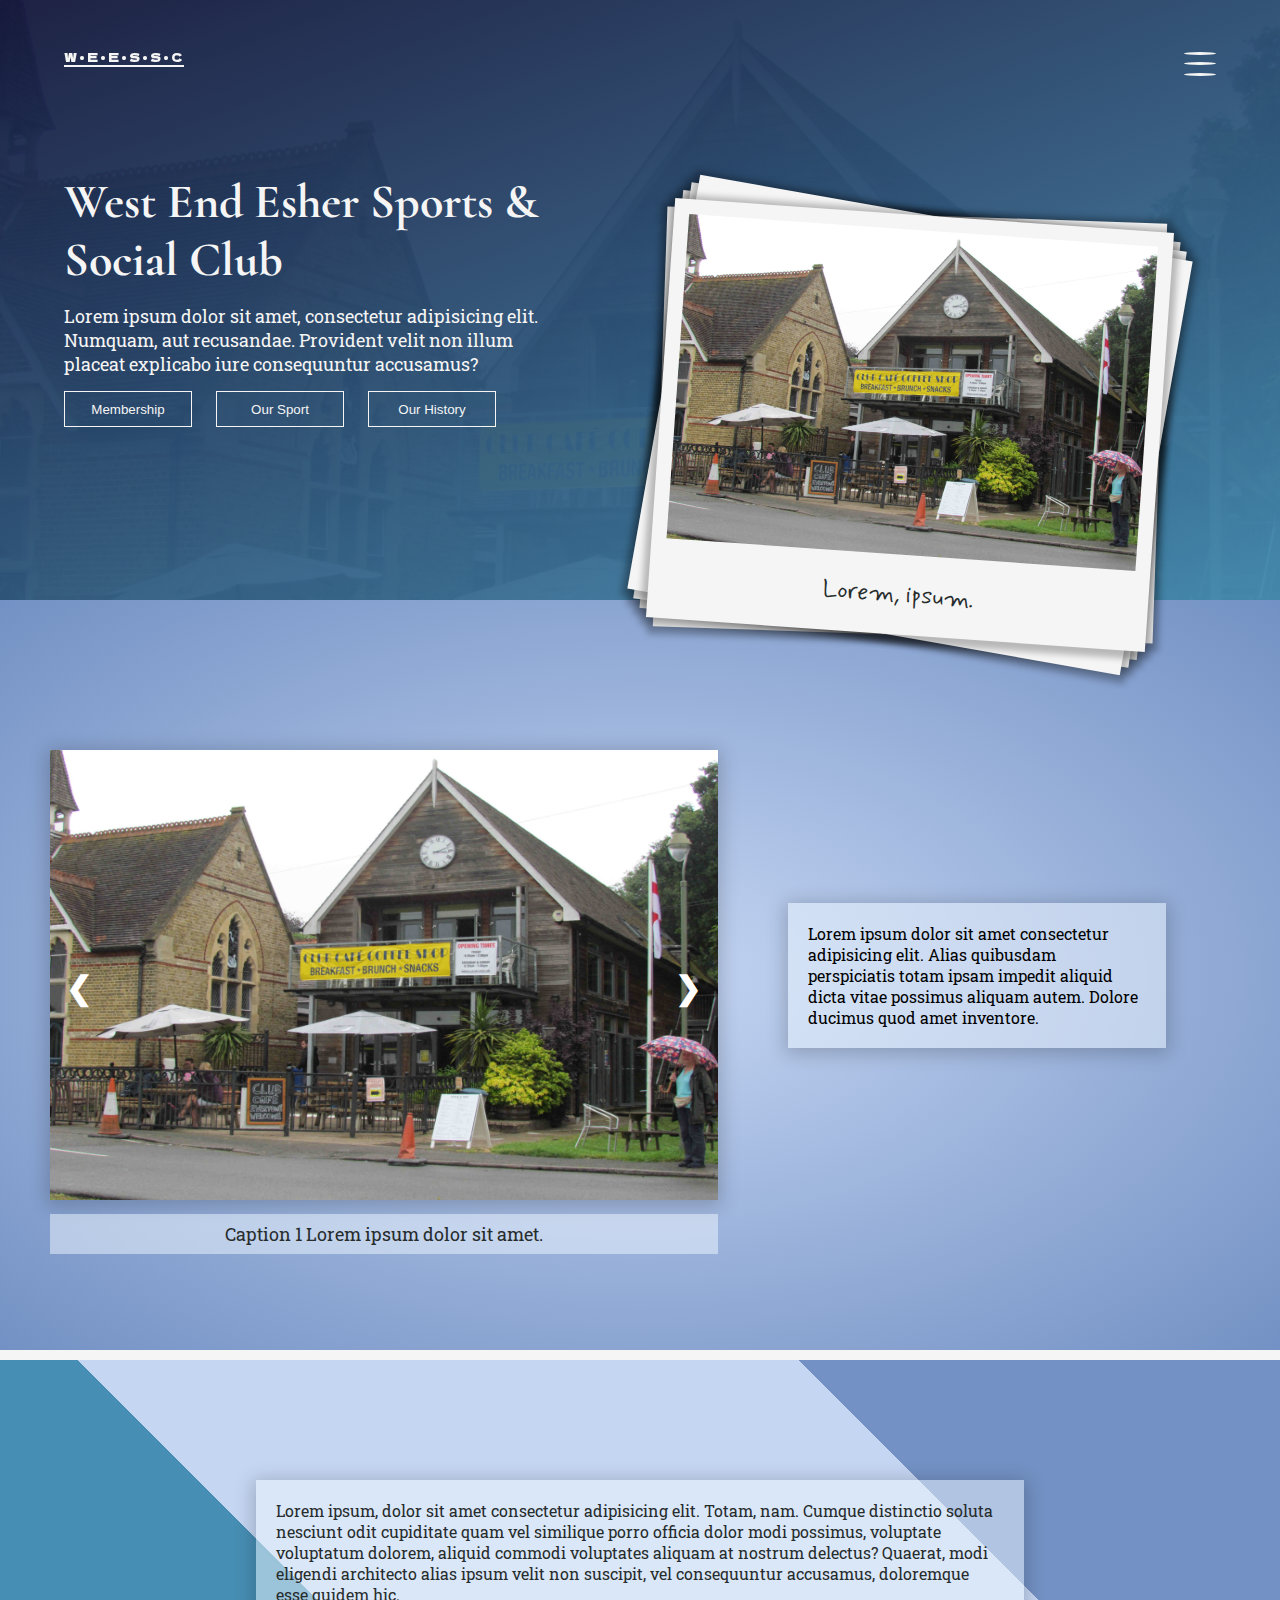
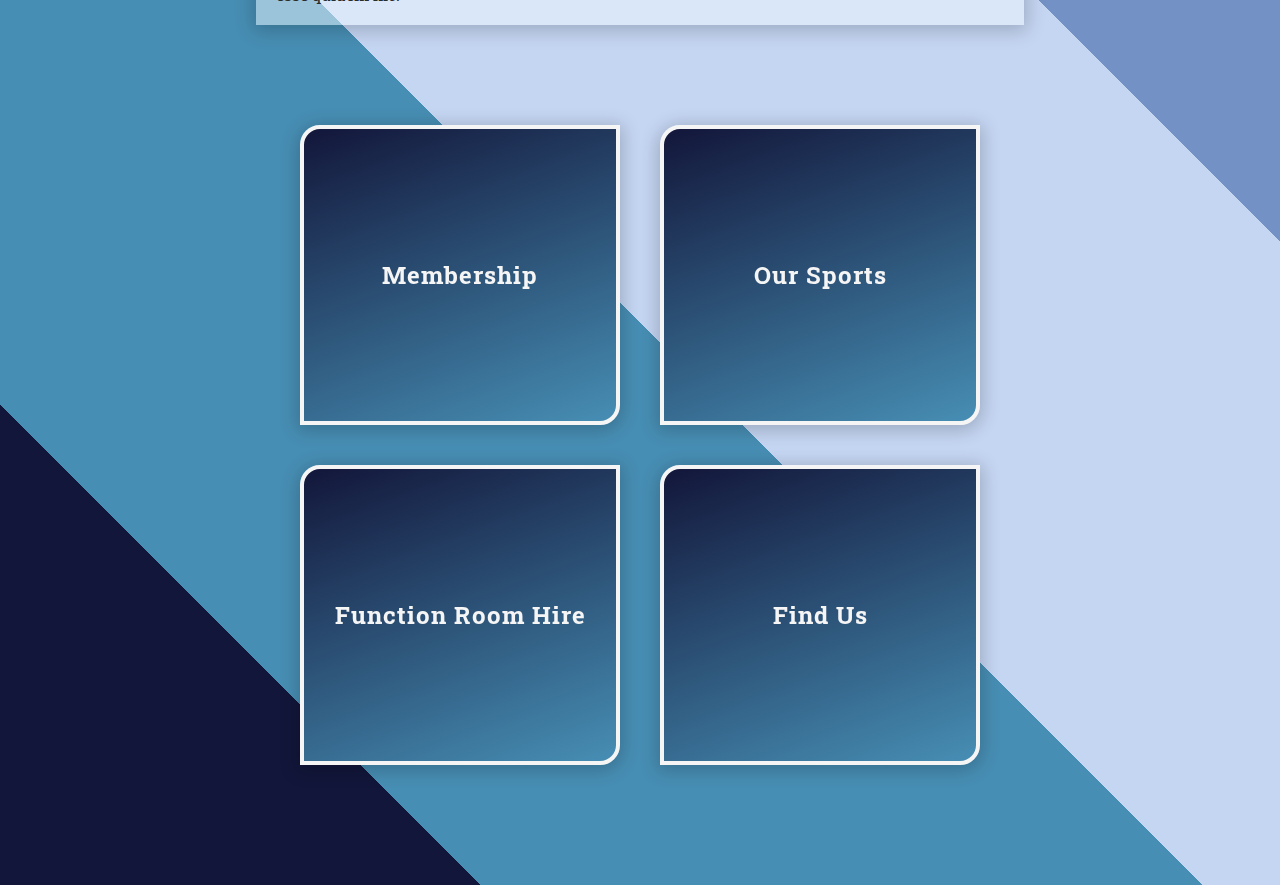
==== index.html @ aeb1529d "Add files via upload" ====
<!DOCTYPE html>
<html lang="en">
<head>
    <meta charset="UTF-8">
    <meta http-equiv="X-UA-Compatible" content="IE=edge">
    <meta name="viewport" content="width=device-width, initial-scale=1.0">
    <link rel="stylesheet" href="main.css">

    <link href="https://fonts.googleapis.com/css2?family=Cormorant:wght@700&display=swap" rel="stylesheet">
    <link href="https://fonts.googleapis.com/css2?family=Roboto+Slab:wght@300&display=swap" rel="stylesheet">

    <link href="https://fonts.googleapis.com/css2?family=Mynerve&display=swap" rel="stylesheet">

    <link href="https://fonts.googleapis.com/css2?family=Dela+Gothic+One&display=swap" rel="stylesheet">
    <title>WEESSC</title>
</head>
<body>

    <div class="logo">W&#x2022;E&#x2022;E&#x2022;S&#x2022;S&#x2022;C</div>
    <!--  &#x2022;  -->

    <div class="menu-toggle">
        <span></span>
        <span></span>
        <span></span>
    </div>

    <nav class="nav">
        <div class="nav-left">
            <ul>
                <li class="nav-link"><a class="large" href="#">Link One</a></li>
                <li class="nav-link"><a class="large" href="#">Link Two</a></li>
                <li class="nav-link"><a class="large" href="#">Link Three</a></li>
                <li class="nav-link"><a class="small" href="#">Other Links</a></li>
                <li class="nav-link"><a class="small" href="#">Other Links</a></li>
                <li class="nav-link"><a class="small" href="#">Other Links</a></li>
            </ul>

            <div class="contact">
                <p class="large">Get in touch</p>
                <p class="small">01234 567891</p>
                <p class="small">random.email@gmail.com</p>
            </div>
        </div>
        <div class="nav-right"></div>
    </nav>  

    <section id="landing">
        <div class="landing-left landing-side">
            <div class="welcome">
                <h1 class="welcome-header">West End Esher Sports & Social Club</h1>
                <p class="welcome-text">Lorem ipsum dolor sit amet, consectetur adipisicing elit. 
                    Numquam, aut recusandae. Provident velit non illum placeat 
                    explicabo iure consequuntur accusamus?
                </p>
                <div class="landing-buttons">
                    <button id="welcome-button" class="landing-button site-button">Membership</button>
                    <button id="welcome-button" class="landing-button site-button">Our Sport</button>
                    <button id="welcome-button" class="landing-button site-button">Our History</button>
                </div>
            </div>
        </div>
        <div class="landing-right landing-side">
            <div class="landing-images">
              <!---->  <div class="img-container">
                    
                </div>
                <div class="img-container">
                    
                </div>
                <div class="img-container">
                    
                </div>
                <div class="img-container">
                    
                </div>
                <div class="img-container">
                    <img src="images/landing-image.jpeg" alt="">
                    <p>Lorem, ipsum.</p>
                </div>
            </div>
        </div>
    </section>

    <section id="slideshow">
        <div class="slideshow-container">
            <div class="slideshow-inner">
                <div class="my-slides slide-fade">
                    <img src="images/landing-image.jpeg" alt="">
                    <div class="slide-text">Caption 1 Lorem ipsum dolor sit amet.</div>
                </div>
                <div class="my-slides slide-fade">
                    <img src="images/landing-image.jpeg" alt="">
                    <div class="slide-text">Caption 2 Lorem ipsum dolor sit amet.</div>
                </div>
                <div class="my-slides slide-fade">
                    <img src="images/landing-image.jpeg" alt="">
                    <div class="slide-text">Caption 3 Lorem ipsum dolor sit amet.</div>
                </div>
    
                <a class="prev" onclick="plusSlides(-1)">❮</a>
                <a class="next" onclick="plusSlides(1)">❯</a>
            </div>
        <!--   <div class="dots">
                <span class="dot" onclick="currentSlide(1)"></span>
                <span class="dot" onclick="currentSlide(2)"></span>
                <span class="dot" onclick="currentSlide(3)"></span>
            </div>  -->
        </div>

        <div class="slideshow-text">
            <p>Lorem ipsum dolor sit amet consectetur adipisicing elit. Alias quibusdam perspiciatis 
                totam ipsam impedit aliquid dicta vitae possimus aliquam autem. Dolore ducimus 
                quod amet inventore.
            </p>
        </div>
    </section>

    <section id="cards">
        <div class="cards-container">
            <p class="cards-section-text">Lorem ipsum, dolor sit amet consectetur adipisicing elit. Totam, nam. Cumque distinctio soluta 
                nesciunt odit cupiditate quam vel similique porro officia dolor modi possimus, voluptate voluptatum 
                dolorem, aliquid commodi voluptates aliquam at nostrum delectus? Quaerat, modi eligendi architecto 
                alias ipsum velit non suscipit, vel consequuntur accusamus, doloremque esse quidem hic.
            </p>
            <div class="cards">
                <div class="card">
                    <div class="card-inner">
                        <div class="card-face card-face-front">
                            <h2>Membership</h2>
                        </div>
                        <div class="card-face card-face-back">
                            <h3>Become a member?</h3>
                            <p>Lorem, ipsum dolor sit amet consectetur adipisicing elit. 
                                Officiis, voluptate.
                            </p>
                            <button class="site-button card-button">Apply</button>
                        </div>
                    </div>
                </div>

                <div class="card">
                    <div class="card-inner">
                        <div class="card-face card-face-front">
                            <h2>Our Sports</h2>
                        </div>
                        <div class="card-face card-face-back">
                            <h3>Join a team?</h3>
                            <p>Lorem, ipsum dolor sit amet consectetur adipisicing elit. 
                                Officiis, voluptate.
                            </p>
                            <button class="site-button card-button">Join</button>
                        </div>
                    </div>
                </div>
    
                <div class="card">
                    <div class="card-inner">
                        <div class="card-face card-face-front">
                            <h2>Function Room Hire</h2>
                        </div>
                        <div class="card-face card-face-back">
                            <h3>Hire a Function Room?</h3>
                            <p>Lorem, ipsum dolor sit amet consectetur adipisicing elit. 
                                Officiis, voluptate.
                            </p>
                            <button class="site-button card-button">Hire</button>
                        </div>
                    </div>
                </div>
    
                <div class="card">
                    <div class="card-inner">
                        <div class="card-face card-face-front">
                            <h2>Find Us</h2>
                        </div>
                        <div class="card-face card-face-back card-face-map">
                            <iframe src="https://www.google.com/maps/embed?pb=!1m16!1m12!1m3!1d5932.966073763249!2d-0.3845019761741614!3d51.36138703960236!2m3!1f0!2f0!3f0!3m2!1i1024!2i768!4f13.1!2m1!1swest%20end%20esher%20cricket%20club!5e0!3m2!1sen!2suk!4v1676646229978!5m2!1sen!2suk" width="400" height="300" style="border:0;" allowfullscreen="" loading="lazy" referrerpolicy="no-referrer-when-downgrade"></iframe>
                        </div>
                    </div>
                </div>
            </div>
        

        </div>
    </section>

<script type="text/javascript" src="app.js"></script>
</body>
</html>
---- main.css ----
* {
    padding: 0;
    margin: 0;
    box-sizing: border-box;
}

:root {
    --font-family-header: 'Cormorant', serif;
    --font-family-main: 'Roboto Slab', serif;
    --font-family-tert: 'Dela Gothic One', cursive;

    --bg-color-one: rgb(18, 22, 58);
    --bg-color-two: rgb(71, 142, 180);

    --bg-color-three: rgb(197, 214, 243);
    --bg-color-four: rgb(115, 145, 196);

    --font-color-white: whitesmoke;
    --font-color-dark: #272c2c;
}

/* Menu  ****************************************************************/

a {
    text-decoration: none;
    color: var(--font-color-dark);
    

    position: relative;
    transition: .5s;
}

a:hover {
    opacity: .5;
}
/*
a::after {
    position: absolute;
    content: "";
    width: 0%;
    height: 1.5px;
    background-color: var(--font-color-dark);
    left: 50%;
    bottom: -2px;
    transition: all .2s ease-in-out;
    opacity: .75;
}
a:hover::after{
    width: 100%;
    left: 0%;
}   */

.large {
    font-size: 1.2rem;
    text-transform: uppercase;
}

.small {
    font-size: .8rem;
    color: var(--font-color-dark);
}


/*  Menu Toggle  */

.menu-toggle {
    position: fixed;
    z-index: 9999;
    right: 5%;
    top: 3rem;
    width: 2rem;
    height: 2rem;
    cursor: pointer;
    display: flex;
    flex-direction: column;
    justify-content: space-around;
    transition: 0.5s;
 /*   animation: .5s ease-in top-in both;   */
}

.menu-toggle.active {
    transform: rotate(-180deg);
}

.menu-toggle span {
    background: var(--font-color-white);
    width: 100%;
    height: 3px;
    border-radius: 50%;
}

.menu-toggle.active span:nth-child(1) {
    position: absolute;
    background: var(--font-color-white);
    top: 50%;
    left: 50%;
    transform: translate(-50%, -50%) rotate(45deg);
}
.menu-toggle.active span:nth-child(2) {
    opacity: 0;
}
.menu-toggle.active span:nth-child(3) {
    position: absolute;
    background: var(--font-color-white);
    top: 50%;
    left: 50%;
    transform: translate(-50%, -50%) rotate(-45deg);
}


/*  Nav  */

nav {
    position: fixed;
    height: 100vh;
    width: 100%;
    z-index: 100;
    pointer-events: none;
    font-family: var(--font-family-main);
}
.nav.active {
    pointer-events: auto;
}

.nav-left {
    position: relative;
    z-index: 10;
    left: -50%;
    top: 0;
    width: 50%;
    height: 100vh;
    background-color: var(--font-color-white);
    transition: .8s;
}
.nav-left.active {
    left: 0;
    transition: .5s;
}

.nav-left ul {
    position: relative;
    top: 35%;
    left: 10%;
    height: 30%;
    display: flex;
    flex-direction: column;
    justify-content: space-between;
    list-style: none;
}

.nav-right {
    position: absolute;
    z-index: 9;
    left: -50%;
    top: 0;
    width: 50%;
    height: 100vh;
    background-color: var(--bg-color-one);
    transition: .8s;
}
.nav-right::before {
    content: "";
    background-image: url(images/landing-image.jpeg);
    background-size: cover;
    position: absolute;
    top: 0px;
    right: 0px;
    left: 0px;
    bottom: 0px;
    opacity: .35;
}
.nav-right.active {
    left: 50%;
    transition: .5s;
}

.nav-link {
    opacity: 0;
    position: relative;
    left: -10%;
}
.nav-link.active {
    opacity: 1;
    transition: .5s;
    left: 0;
}

.contact {
    position: absolute;
    opacity: 0;
    bottom: 10%;
    left: 0;
    pointer-events: none;
}
.contact.active {
    opacity: 1;
    left: 10%;
    transition: .5s;
}

.logo {
    position: fixed;
    top: 3rem;
    left: 5%;
    z-index: 999;
    color: var(--font-color-white);
    font-size: 12px;
    text-transform: uppercase;
    pointer-events: none;
    transition: 1s;
    font-family: var(--font-family-tert);
    letter-spacing: 2px;

    border-bottom: 2px solid var(--font-color-white);
    animation: .5s ease-in top-in both;

}
.logo.active {
    color: var(--font-color-dark);
}

@keyframes top-in {
    0% {

        transform: translateY(-100%);
        opacity: 0;
    }
    100% {
        transform: translateY(0);
        opacity: 100%;
    }
}



/*  Landing ****************************************************************/

#landing {
    background: linear-gradient(160deg, var(--bg-color-one), var(--bg-color-two));  
    display: flex;
    height: 600px;
}

#landing::before {
    content: "";
    background-image: url(images/landing-image.jpeg);
    background-size: cover;
    position: absolute;
    top: 0px;
    right: 0px;
    left: 0px;
    bottom: 0px;
    opacity: .05;

    transition: all .5s ease both;
}

.landing-side {
    width: 50%;
    position: relative;
    height: 100%;

    display: flex;
    justify-content: center;
    align-items: center;
}


.welcome {
    position: relative;
    width: 80%;
    color: var(--font-color-white);

}
.welcome-header {
    font-size: 48px;
    font-family: var(--font-family-header);
    margin-bottom: 15px;
    animation: .5s ease-in left-in both;
}
.welcome-text {
    font-size: 18px;
    font-family: var(--font-family-main);
    margin-bottom: 15px;
    animation: .5s ease-in left-in both;
    animation-delay: .4s;
}

.landing-button {
    margin-right: 20px;
    animation: .5s ease-in left-in both;
    animation-delay: .6s;
}
.landing-button:nth-child(2) {
    animation-delay: .8s;
}
.landing-button:nth-child(3) {
    animation-delay: 1s;
}

.site-button {
    color: var(--font-color-white);
    border: 1px solid var(--font-color-white);
    left: 5%;
    top: 35vh;
    width: 8rem;
    padding: .6rem;
    text-align: center;
    transition: .5s;
  /*  background-color: transparent;  
    font-family: var(--font-family-main);   */

    background: linear-gradient(to right, var(--font-color-white) 50%, transparent 50%);
    background-size: 200% 100%;
    background-position: right bottom;  

}
.site-button:hover {
    cursor: pointer;
    background-color: var(--font-color-white);
    background-position: left bottom;
    color: var(--font-color-dark);
    transition: .5s;
}



@keyframes left-in {
    0% {
        transform: rotateY(-50%);
        transform: rotateX(90deg);
        opacity: 0;
    }
    100% {
        transform: rotateX(0);
        opacity: 100%;
    }
}


.landing-right {
    display: flex;
    align-items: center;
    justify-content: center;

    animation: .6s ease-in right-in both;
    z-index: 2;
}

.landing-images {
    position: relative;
    height: 420px;
    width: 500px;
    margin-top: 250px;
    margin-right: 100px;


}
.img-container {
    position: absolute;
    height: 420px;
    width: 500px;

    box-shadow: 0 2px 6px 6px rgba(0, 0, 0, .25);
    border-radius: 0px;
    padding: 15px 15px 80px;
    background-color: var(--font-color-white);

    display: flex;
    flex-direction: column;

    transform: rotate(4deg);
 /*   border: 2px solid var(--font-color-dark); */
}
.img-container img {
    height: 100%;
    width: 100%;
 /*   border: 1px solid var(--font-color-dark); */
}
.img-container p {
    margin-top: 25px;
    text-align: center;
    font-family: 'Mynerve', cursive;
    font-size: 24px;
    color: var(--font-color-dark);
}

.img-container:nth-child(1) {
    transform: rotate(2deg);
  /*  animation: .5s ease-in right-in-two both;
    animation-delay: .2s;   */
}
.img-container:nth-child(2) {
    transform: rotate(6deg);
/*    animation: .5s ease-in right-in-three both;
    animation-delay: .1s;   */
} 
.img-container:nth-child(3) {
    transform: rotate(8deg);
}
.img-container:nth-child(4) {
    transform: rotate(10deg);
}

/*
.landing-images img {
    position: absolute;
    height: 100%;

    box-shadow: 0 2px 6px 6px rgba(0, 0, 0, .25);
    border-radius: 0px;
  /*  padding: 30px 15px;   */
  /*  padding: 15px 15px 80px;
    background-color: var(--font-color-white);
}

.landing-images img:nth-child(1) {
    transform: rotate(6deg);
    animation: .5s ease-in right-in-two both;
    animation-delay: .2s;
}
.landing-images img:nth-child(2) {
    transform: rotate(-2deg);
    animation: .5s ease-in right-in-three both;
    animation-delay: .1s;
}   */

@keyframes right-in {
    0% {
        transform: translateX(10%);
        opacity: 0;
    }
    100% {
        transform: translateX(0);

        opacity: 100%;
    }
}




/*  Slideshow ****************************************************************/

#slideshow {
    padding: 150px 0 150px;
  /*  background: var(--bg-color-three);    */
    background: radial-gradient( var(--bg-color-three), var(--bg-color-four)); 


    display: flex;
    flex-direction: row;
    justify-content: space-between;

    border-bottom: 10px solid var(--font-color-white);

    position: relative;
}




.slideshow-text {
    width: 40%;
    padding: 20px;
    margin: auto;
}
.slideshow-text p {
    width: 80%;
    padding: 20px;
    font-family: var(--font-family-main);
    background-color: rgb(240, 248, 255, .5);
  /*  border-radius: 20px;  */
    box-shadow: 0px 3px 18px 3px rgba(0, 0, 0, 0.2);

}

.slideshow-container {
    display: flex;
    align-items: center;
    width: 60%;
}


.slideshow-inner {
    width: 100%;
    height: 450px;
    position: relative;
/*    margin: auto; */
    margin: 0 50px;
    background-color: var(--font-color-white);
    border-radius: 20px 0 20px 0;
}

.my-slides img {
    width: 100%;
    height: 450px;
    box-shadow: 0px 3px 18px 3px rgba(0, 0, 0, 0.2);
  /*  padding: 16px;    
    border-radius: 20px 0 20px 0;   */

    margin-bottom: 10px;
}

.prev, .next {
    cursor: pointer;
    position: absolute;
    top: 50%;
    width: auto;
    padding: 16px;
    margin-top: -22px;
    color: white;
    font-weight: bold;
    font-size: 32px;
    transition: 0.6s ease;
    border-radius: 0 3px 3px 0;
    user-select: none;
}
.next {
    right: 0;
    border-radius: 3px 0 0 3px;
}
.prev:hover, .next:hover {
    background-color: rgba(0,0,0,0.8);
}

.slide-text {
    color: var(--font-color-dark);
    font-size: 18px;
    padding: 8px 12px;
    position: absolute;
    width: 100%;
    text-align: center;
    background-color: rgb(240, 248, 255, .5);
    font-family: var(--font-family-main);
 /*   border-radius: 4px;   */
}


.slide-fade {
    animation-name: fade;
    animation-duration: 1.5s;
}
  
@keyframes fade {
    from {opacity: .4} 
    to {opacity: 1}
}   



/*
.dot {
    cursor: pointer;
    height: 15px;
    width: 15px;
    margin: 0 2px;
    background-color: #bbb;
    border-radius: 50%;
    display: inline-block;
    transition: background-color 0.6s ease;
}

.dot:hover.active {
    background-color: #717171;
}   */



/*  Cards ****************************************************************/

#cards {
   /* height: 100vh;    */
    display: flex;
    align-items: center;
    justify-content: center;
  /*  background: rgb(197, 214, 243);   */
  /*  background: linear-gradient(160deg, var(--bg-color-two), var(--bg-color-one));    */ 
   

    background: linear-gradient(45deg, var(--bg-color-one)20%, var(--bg-color-two) 20% 50%, var(--bg-color-three) 50% 80%, var(--bg-color-four) 80%);   
}

.cards-container {
    width: 100%;
    display: flex;
    align-items: center;
    justify-content: center;
    flex-direction: column;
    margin: 100px 0;
}

.cards-section-text {
    width: 60%;
    font-family: var(--font-family-main);
    color: var(--font-color-dark);
    background-color: rgb(240, 248, 255, .5);
    padding: 20px;
 /*   border-radius: 20px;  */
    margin: 20px;
    margin-bottom: 80px;
    box-shadow: 0px 3px 18px 3px rgba(0, 0, 0, 0.2);
}

.cards {
    display: flex;
    flex-direction: row;
    justify-content: center;
    flex-wrap: wrap;
    width: 80%;
}
.card {
    width: 320px;
    height: 300px;
    margin: 20px;
}

.card-inner {
    width: 100%;
    height: 100%;
    transition: transform 1s;
    transform-style: preserve-3d;
    cursor: pointer;
    position: relative;
}


.card-inner.is-flipped {
    transform: rotateY(180deg);
}

.card-face {
    position: absolute;
    width: 100%;
    height: 100%;
    -webkit-backface-visibility: hidden;
    backface-visibility: hidden;
    overflow: hidden;
    border-radius: 20px 0 20px 0;
    box-shadow: 0px 3px 18px 3px rgba(0, 0, 0, 0.2);

    border: 4px solid whitesmoke;
}

.card-face-front {
    display: flex;
    align-items: center;
    justify-content: center;
    font-family: var(--font-family-main);
    background: linear-gradient(160deg, var(--bg-color-one), var(--bg-color-two)); 
    color: var(--font-color-white); 
    letter-spacing: 1px;
}

.card-face-back {
    transform: rotateY(180deg);

    display: flex;
    flex-direction: column;
    justify-content: space-evenly;
    padding: 16px;
    align-items: center;
    text-align: center;

    font-family: var(--font-family-main);
    background: linear-gradient(160deg, var(--bg-color-one), var(--bg-color-two));  
    color: var(--font-color-white);
}   
.card-face-back h3 {
    font-family: var(--font-family-main);
    font-size: 22px;
}
.card-face-map {
    padding: 0;
}
iframe {
    width: 100%;
    height: 100%;
}
/*
.card-button {
    color: black;
    border: 1px solid black;
}
.card-button:hover {
    background-color: #272c2c;
    color: white;
}   */
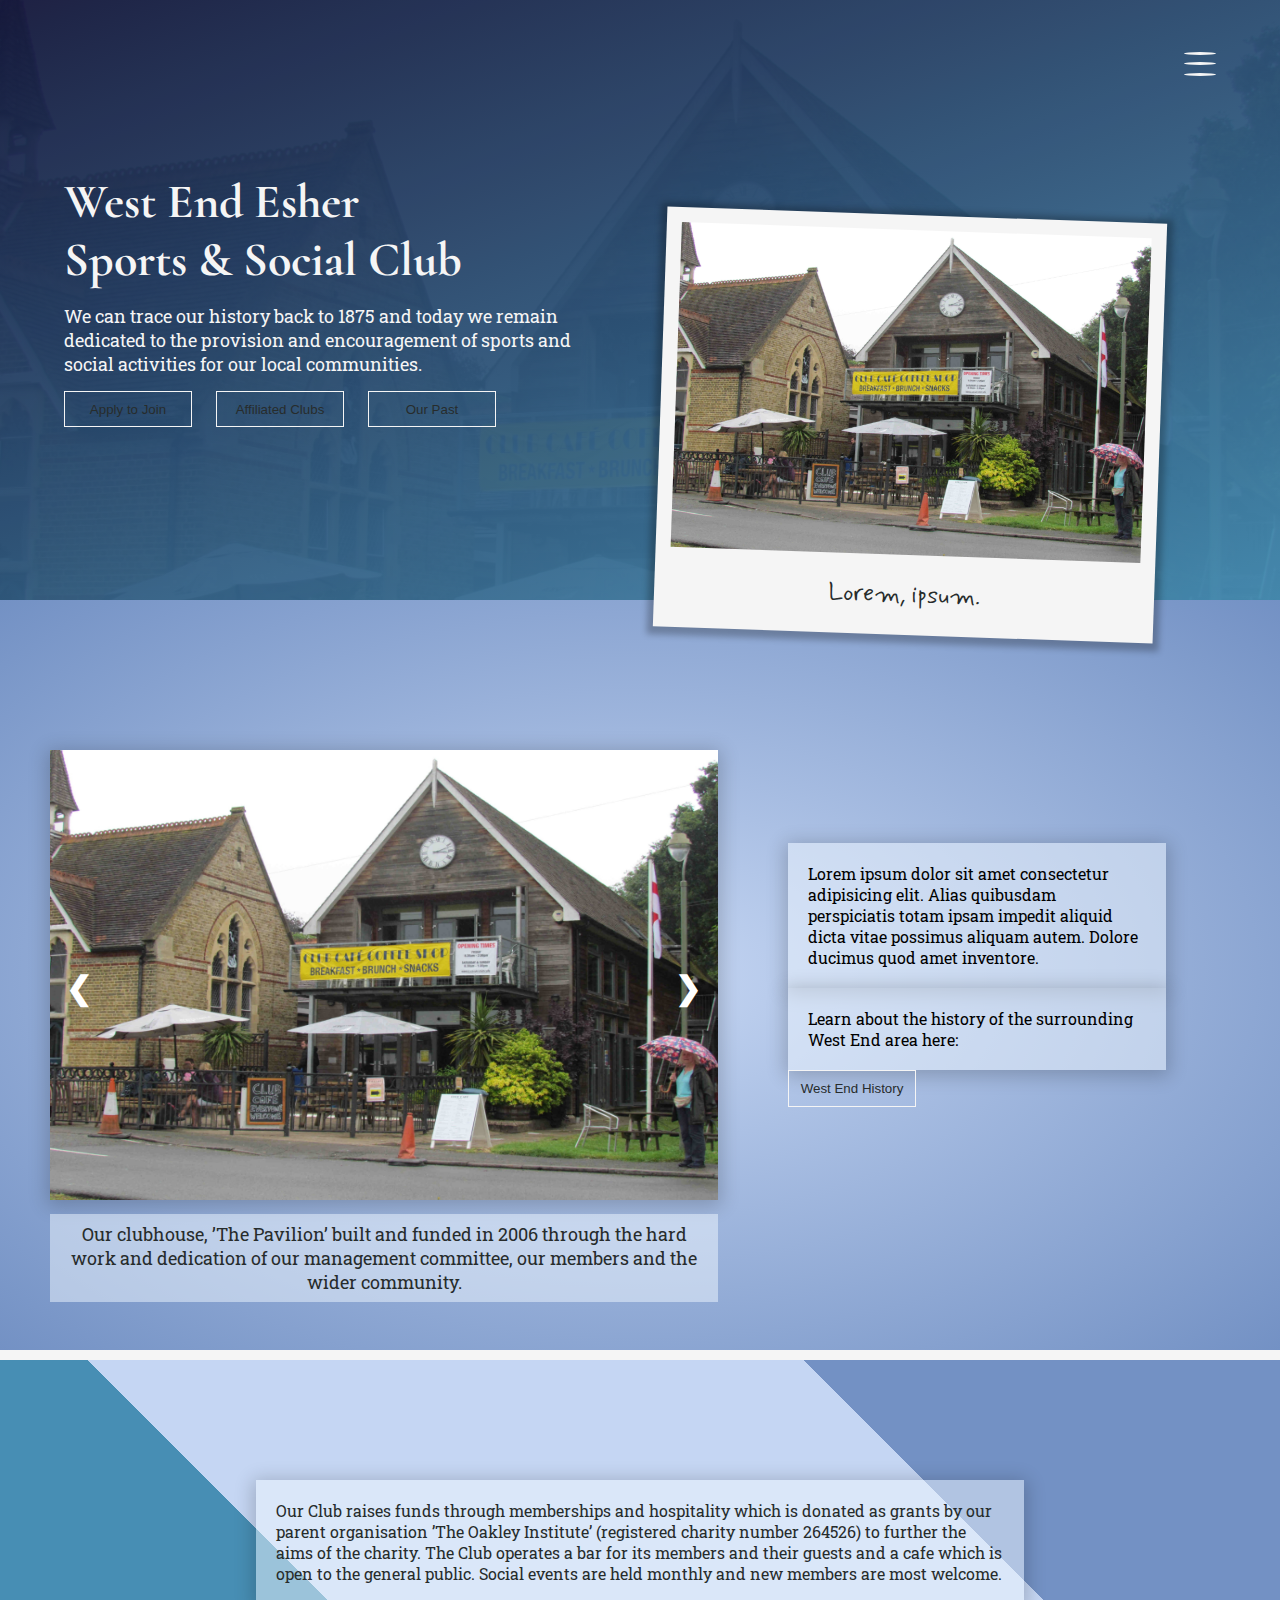
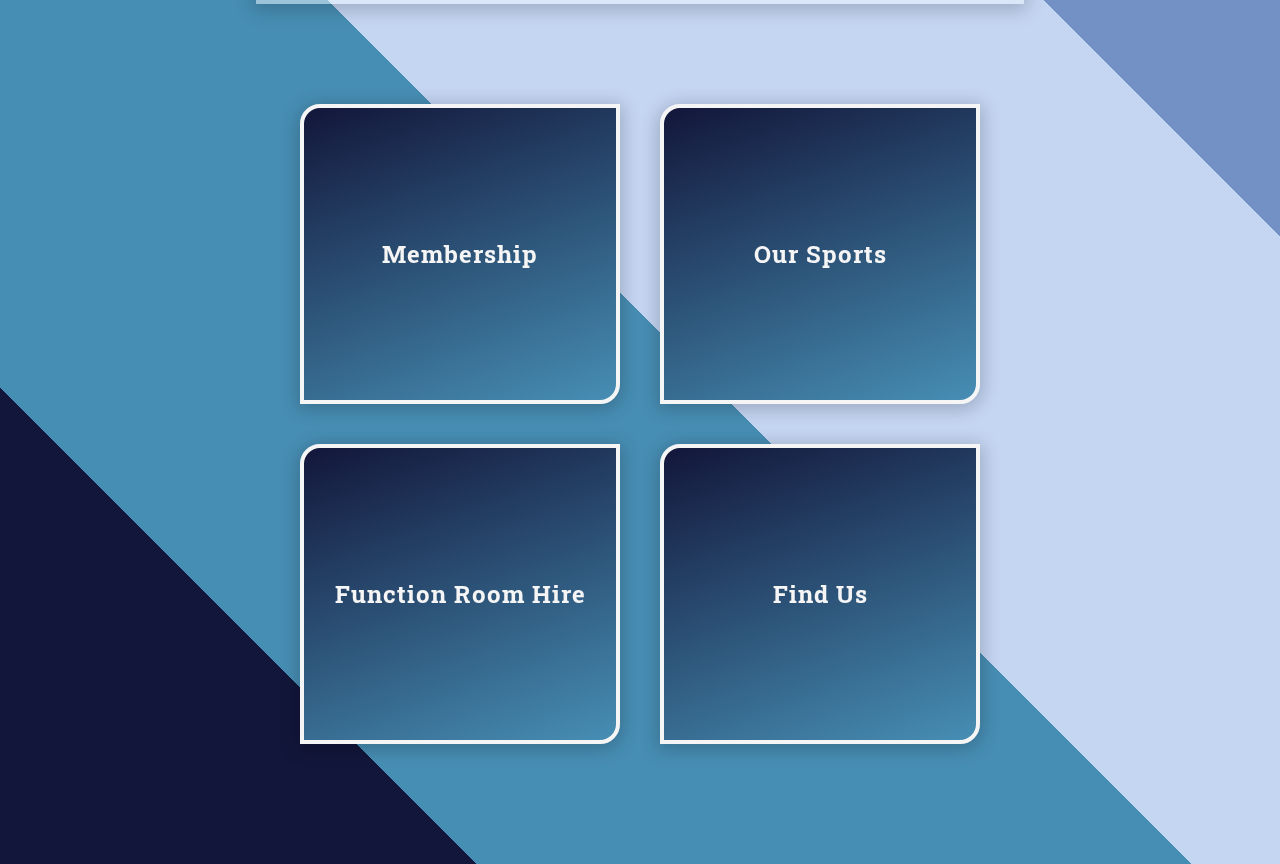
==== commit 762f467b: "All Pages Update" ====
--- a/index.html
+++ b/index.html
@@ -16,8 +16,31 @@
 </head>
 <body>
 
-    <div class="logo">W&#x2022;E&#x2022;E&#x2022;S&#x2022;S&#x2022;C</div>
+<!--   <div class="logo">W&#x2022;E&#x2022;E&#x2022;S&#x2022;S&#x2022;C</div>  -->
     <!--  &#x2022;  -->
+  <!--   <div class="logo-container">
+        <div class="logo">
+            <span>W</span>
+            <span>&#x2022;</span>
+            <span>E</span>
+            <span>&#x2022;</span>
+            <span>E</span>
+            <span> &#x2022;</span>
+            <span>S</span>
+            <span> &#x2022;</span>
+            <span>&</span>
+            <span> &#x2022;</span>
+            <span>S</span>
+            <span> &#x2022;</span>
+            <span>C</span>
+            <span> &#x2022;</span>
+        </div>
+    </div>      -->
+
+    <div class="logo">
+        <img src="images/LOGO WEESSC.png" alt="">
+    </div>
+    
 
     <div class="menu-toggle">
         <span></span>
@@ -28,18 +51,21 @@
     <nav class="nav">
         <div class="nav-left">
             <ul>
-                <li class="nav-link"><a class="large" href="#">Link One</a></li>
-                <li class="nav-link"><a class="large" href="#">Link Two</a></li>
-                <li class="nav-link"><a class="large" href="#">Link Three</a></li>
+                <li class="nav-link"><a class="large" href="index.html">Home</a></li>
+                <li class="nav-link"><a class="large" href="affiliatedClubs.html">Affiliated Clubs</a></li>
+                <li class="nav-link"><a class="large" href="aboutUs.html">About Us</a></li>
+                <li class="nav-link"><a class="large" href="ourPast.html">Our Past</a></li>
+                <li class="nav-link"><a class="large" href="contact.html">Contact Us</a></li>
+            <!--    <li class="nav-link"><a class="small" href="#">Other Links</a></li>
                 <li class="nav-link"><a class="small" href="#">Other Links</a></li>
-                <li class="nav-link"><a class="small" href="#">Other Links</a></li>
-                <li class="nav-link"><a class="small" href="#">Other Links</a></li>
+                <li class="nav-link"><a class="small" href="#">Other Links</a></li> -->
             </ul>
 
-            <div class="contact">
-                <p class="large">Get in touch</p>
+            <div class="contact">   
+                <button class="visit-us-button"><a>Apply to Join</a></button>
+            <!--    <p class="large">Get in touch</p>
                 <p class="small">01234 567891</p>
-                <p class="small">random.email@gmail.com</p>
+                <p class="small">random.email@gmail.com</p> -->
             </div>
         </div>
         <div class="nav-right"></div>
@@ -48,37 +74,36 @@
     <section id="landing">
         <div class="landing-left landing-side">
             <div class="welcome">
-                <h1 class="welcome-header">West End Esher Sports & Social Club</h1>
-                <p class="welcome-text">Lorem ipsum dolor sit amet, consectetur adipisicing elit. 
-                    Numquam, aut recusandae. Provident velit non illum placeat 
-                    explicabo iure consequuntur accusamus?
+                <h1 class="welcome-header">West End Esher <br> Sports & Social Club</h1>
+                <p class="welcome-text">We can trace our history back to 1875 and today we remain dedicated 
+                    to the provision and encouragement of sports and social activities for our local communities.
                 </p>
                 <div class="landing-buttons">
-                    <button id="welcome-button" class="landing-button site-button">Membership</button>
-                    <button id="welcome-button" class="landing-button site-button">Our Sport</button>
-                    <button id="welcome-button" class="landing-button site-button">Our History</button>
+                    <button class="landing-button site-button"><a>Apply to Join</a></button>
+                    <button class="landing-button site-button"><a href="affiliatedClubs.html">Affiliated Clubs</a></button>
+                    <button class="landing-button site-button"><a href="ourPast.html">Our Past</a></button>
                 </div>
             </div>
         </div>
         <div class="landing-right landing-side">
             <div class="landing-images">
-              <!---->  <div class="img-container">
-                    
-                </div>
-                <div class="img-container">
-                    
-                </div>
-                <div class="img-container">
-                    
-                </div>
-                <div class="img-container">
-                    
-                </div>
+             <!--  <div class="img-container">
+                    
+                </div>
+                <div class="img-container">
+                    
+                </div>
+                <div class="img-container">
+                    
+                </div>  
+                <div class="img-container">
+                    
+                </div>  -->
                 <div class="img-container">
                     <img src="images/landing-image.jpeg" alt="">
                     <p>Lorem, ipsum.</p>
                 </div>
-            </div>
+            </div> 
         </div>
     </section>
 
@@ -87,7 +112,9 @@
             <div class="slideshow-inner">
                 <div class="my-slides slide-fade">
                     <img src="images/landing-image.jpeg" alt="">
-                    <div class="slide-text">Caption 1 Lorem ipsum dolor sit amet.</div>
+                    <div class="slide-text">Our clubhouse, ’The Pavilion’ built and funded in 2006 through 
+                        the hard work and dedication of our management committee, our members and the wider community.
+                    </div>
                 </div>
                 <div class="my-slides slide-fade">
                     <img src="images/landing-image.jpeg" alt="">
@@ -113,15 +140,18 @@
                 totam ipsam impedit aliquid dicta vitae possimus aliquam autem. Dolore ducimus 
                 quod amet inventore.
             </p>
+            <p>Learn about the history of the surrounding West End area here:</p>
+            <button class="landing-button site-button west-end-history-button"><a href="ourPast.html#west-end-history">West End History</a></button>
         </div>
     </section>
 
     <section id="cards">
         <div class="cards-container">
-            <p class="cards-section-text">Lorem ipsum, dolor sit amet consectetur adipisicing elit. Totam, nam. Cumque distinctio soluta 
-                nesciunt odit cupiditate quam vel similique porro officia dolor modi possimus, voluptate voluptatum 
-                dolorem, aliquid commodi voluptates aliquam at nostrum delectus? Quaerat, modi eligendi architecto 
-                alias ipsum velit non suscipit, vel consequuntur accusamus, doloremque esse quidem hic.
+            <p class="cards-section-text">Our Club raises funds through memberships and hospitality 
+                which is donated as grants by our parent organisation ’The Oakley Institute’ 
+                (registered charity number 264526) to further the aims of the charity. The Club operates a 
+                bar for its members and their guests and a cafe which is open to the general public. Social 
+                events are held monthly and new members are most welcome.
             </p>
             <div class="cards">
                 <div class="card">
@@ -134,7 +164,7 @@
                             <p>Lorem, ipsum dolor sit amet consectetur adipisicing elit. 
                                 Officiis, voluptate.
                             </p>
-                            <button class="site-button card-button">Apply</button>
+                            <button class="site-button card-button">Apply to Join</button>
                         </div>
                     </div>
                 </div>
@@ -187,4 +217,4 @@
 
 <script type="text/javascript" src="app.js"></script>
 </body>
-</html>+</html>
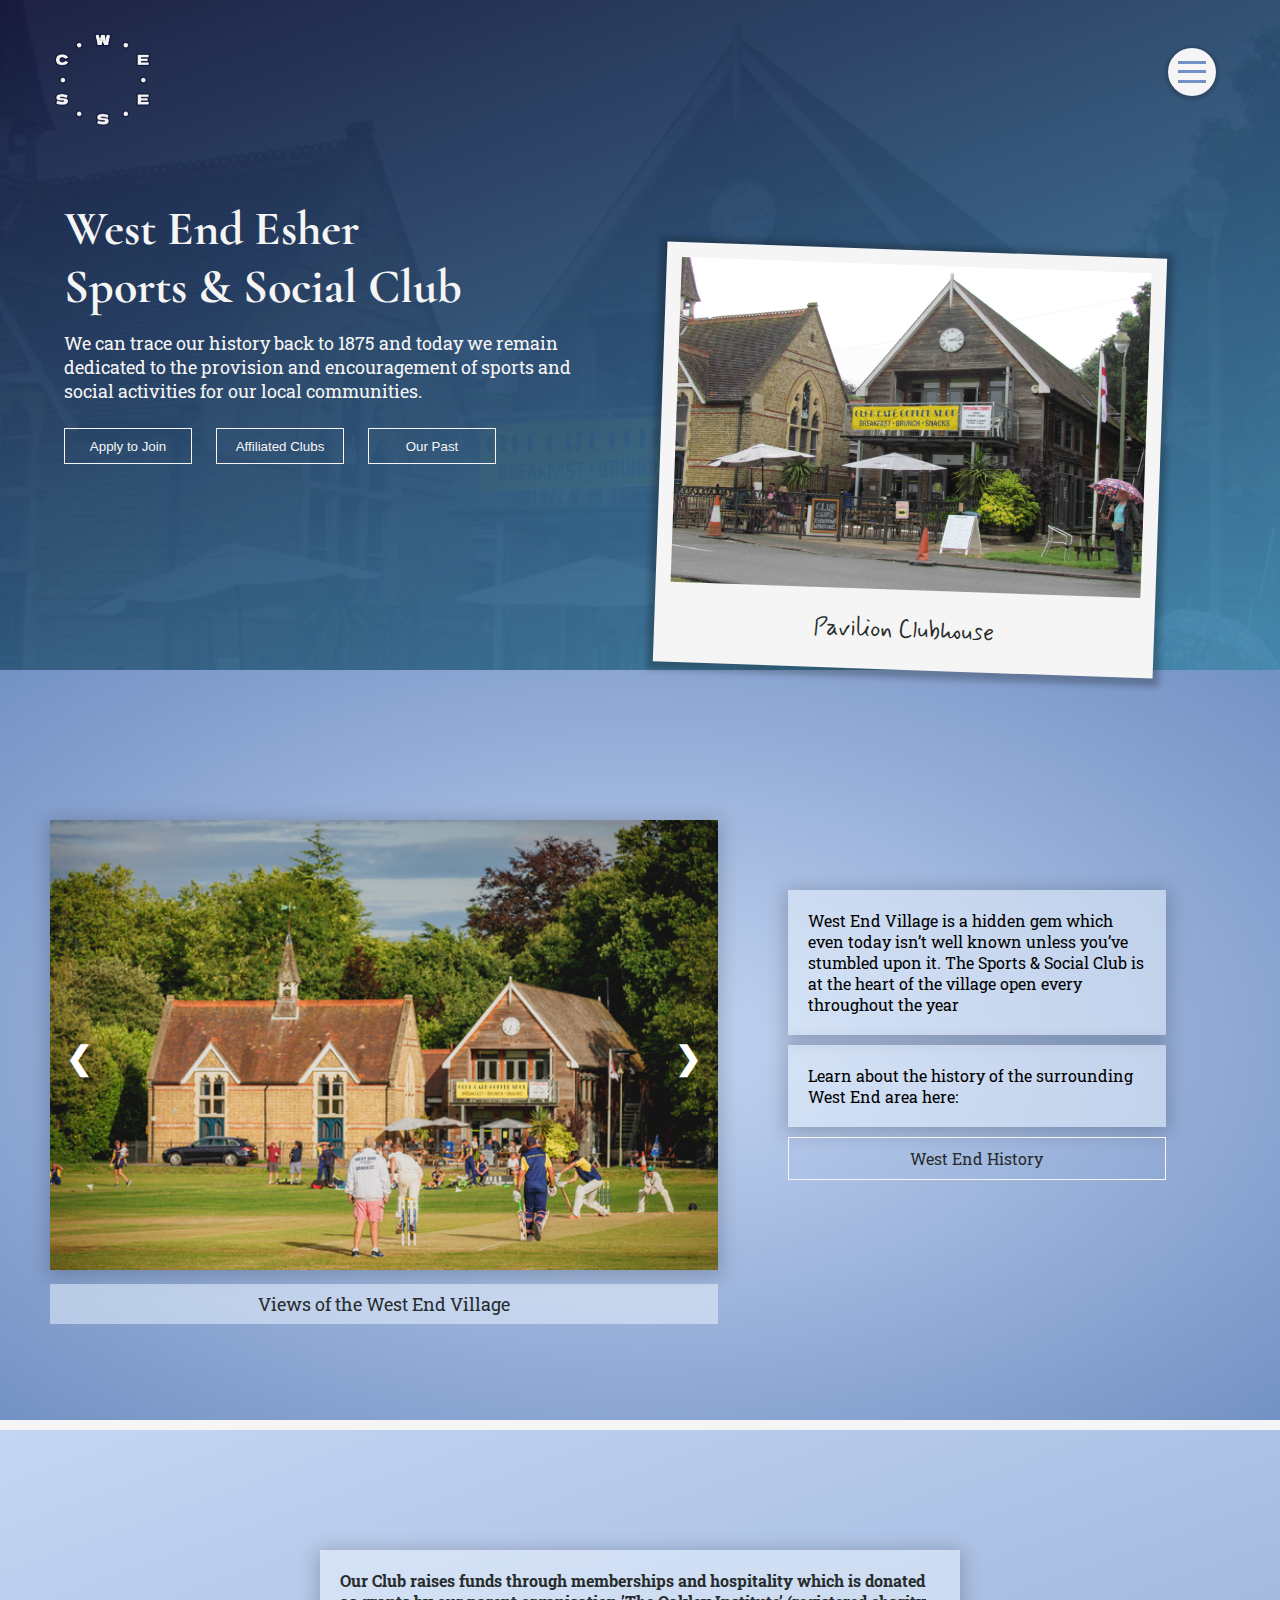
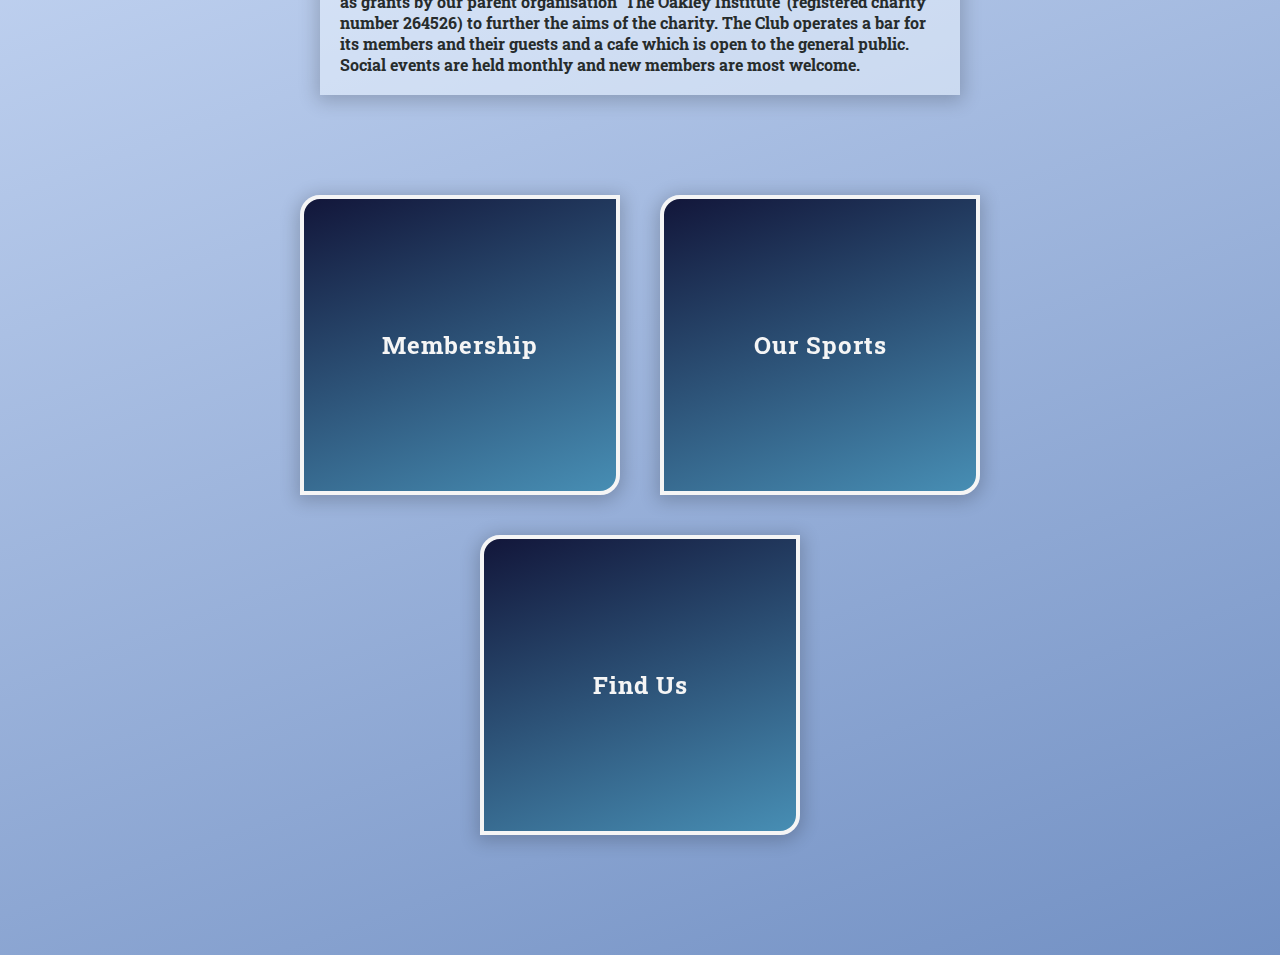
==== commit 9daab9ab: "Update index.html" ====
--- a/index.html
+++ b/index.html
@@ -62,7 +62,7 @@
             </ul>
 
             <div class="contact">   
-                <button class="visit-us-button"><a>Apply to Join</a></button>
+                <button class="visit-us-button"><a class="hyperlink" href="https://apply.cardskipper.se/9xut" target="_blank">Apply to Join</a></button>
             <!--    <p class="large">Get in touch</p>
                 <p class="small">01234 567891</p>
                 <p class="small">random.email@gmail.com</p> -->
@@ -79,7 +79,7 @@
                     to the provision and encouragement of sports and social activities for our local communities.
                 </p>
                 <div class="landing-buttons">
-                    <button class="landing-button site-button"><a>Apply to Join</a></button>
+                    <button class="landing-button site-button"><a href="https://apply.cardskipper.se/9xut" target="_blank">Apply to Join</a></button>
                     <button class="landing-button site-button"><a href="affiliatedClubs.html">Affiliated Clubs</a></button>
                     <button class="landing-button site-button"><a href="ourPast.html">Our Past</a></button>
                 </div>
@@ -101,7 +101,7 @@
                 </div>  -->
                 <div class="img-container">
                     <img src="images/landing-image.jpeg" alt="">
-                    <p>Lorem, ipsum.</p>
+                    <p>Pavilion Clubhouse</p>
                 </div>
             </div> 
         </div>
@@ -111,18 +111,16 @@
         <div class="slideshow-container">
             <div class="slideshow-inner">
                 <div class="my-slides slide-fade">
-                    <img src="images/landing-image.jpeg" alt="">
-                    <div class="slide-text">Our clubhouse, ’The Pavilion’ built and funded in 2006 through 
-                        the hard work and dedication of our management committee, our members and the wider community.
-                    </div>
+                    <img src="images/Scrolling banner 1.jpeg" alt="">
+                    <div class="slide-text">Views of the West End Village</div>
                 </div>
                 <div class="my-slides slide-fade">
-                    <img src="images/landing-image.jpeg" alt="">
-                    <div class="slide-text">Caption 2 Lorem ipsum dolor sit amet.</div>
+                    <img src="images/Scrolling banner 3.jpeg" alt="">
+                    <div class="slide-text">Views of the West End Village</div>
                 </div>
                 <div class="my-slides slide-fade">
-                    <img src="images/landing-image.jpeg" alt="">
-                    <div class="slide-text">Caption 3 Lorem ipsum dolor sit amet.</div>
+                    <img src="images/Scrolling banner 4.jpeg" alt="">
+                    <div class="slide-text">Views of the West End Village</div>
                 </div>
     
                 <a class="prev" onclick="plusSlides(-1)">❮</a>
@@ -136,10 +134,11 @@
         </div>
 
         <div class="slideshow-text">
-            <p>Lorem ipsum dolor sit amet consectetur adipisicing elit. Alias quibusdam perspiciatis 
-                totam ipsam impedit aliquid dicta vitae possimus aliquam autem. Dolore ducimus 
-                quod amet inventore.
-            </p>
+        <!--    <p>Our clubhouse, ’The Pavilion’ built and funded in 2006 through 
+                the hard work and dedication of our management committee, our members and the wider community.
+            </p>    -->
+            <p>West End Village is a hidden gem which even today isn’t well known unless you’ve stumbled upon it. 
+                The Sports & Social Club is at the heart of the village open every throughout the year</p>
             <p>Learn about the history of the surrounding West End area here:</p>
             <button class="landing-button site-button west-end-history-button"><a href="ourPast.html#west-end-history">West End History</a></button>
         </div>
@@ -164,7 +163,7 @@
                             <p>Lorem, ipsum dolor sit amet consectetur adipisicing elit. 
                                 Officiis, voluptate.
                             </p>
-                            <button class="site-button card-button">Apply to Join</button>
+                            <button class="site-button card-button"><a class="hyperlink" href="https://apply.cardskipper.se/9xut" target="_blank">Apply to Join</a></button>
                         </div>
                     </div>
                 </div>
@@ -179,12 +178,12 @@
                             <p>Lorem, ipsum dolor sit amet consectetur adipisicing elit. 
                                 Officiis, voluptate.
                             </p>
-                            <button class="site-button card-button">Join</button>
-                        </div>
-                    </div>
-                </div>
-    
-                <div class="card">
+                            <button class="site-button card-button"><a class="hyperlink" href="affiliatedClubs.html">Our Teams</a></button>
+                        </div>
+                    </div>
+                </div>
+    
+             <!--   <div class="card">
                     <div class="card-inner">
                         <div class="card-face card-face-front">
                             <h2>Function Room Hire</h2>
@@ -197,7 +196,7 @@
                             <button class="site-button card-button">Hire</button>
                         </div>
                     </div>
-                </div>
+                </div>  -->
     
                 <div class="card">
                     <div class="card-inner">
--- a/main.css
+++ b/main.css
@@ -21,34 +21,8 @@
 
 /* Menu  ****************************************************************/
 
-a {
-    text-decoration: none;
-    color: var(--font-color-dark);
-    
-
-    position: relative;
-    transition: .5s;
-}
-
-a:hover {
-    opacity: .5;
-}
-/*
-a::after {
-    position: absolute;
-    content: "";
-    width: 0%;
-    height: 1.5px;
-    background-color: var(--font-color-dark);
-    left: 50%;
-    bottom: -2px;
-    transition: all .2s ease-in-out;
-    opacity: .75;
-}
-a:hover::after{
-    width: 100%;
-    left: 0%;
-}   */
+
+
 
 .large {
     font-size: 1.2rem;
@@ -68,14 +42,22 @@
     z-index: 9999;
     right: 5%;
     top: 3rem;
-    width: 2rem;
-    height: 2rem;
+    width: 3rem;
+    height: 3rem;
     cursor: pointer;
     display: flex;
     flex-direction: column;
     justify-content: space-around;
     transition: 0.5s;
- /*   animation: .5s ease-in top-in both;   */
+
+    background-color: var(--font-color-white);
+    padding: 10px;
+    border-radius: 50%;
+    box-shadow: 0 1px 3px 3px rgba(0, 0, 0, .15);
+}
+.menu-toggle:hover {
+    box-shadow: none;
+    transition: .25s;
 }
 
 .menu-toggle.active {
@@ -83,15 +65,15 @@
 }
 
 .menu-toggle span {
-    background: var(--font-color-white);
+    background: var(--bg-color-four);
     width: 100%;
     height: 3px;
-    border-radius: 50%;
+  /*  border-radius: 50%;   */
 }
 
 .menu-toggle.active span:nth-child(1) {
     position: absolute;
-    background: var(--font-color-white);
+    width: 75%;
     top: 50%;
     left: 50%;
     transform: translate(-50%, -50%) rotate(45deg);
@@ -101,7 +83,7 @@
 }
 .menu-toggle.active span:nth-child(3) {
     position: absolute;
-    background: var(--font-color-white);
+    width: 75%;
     top: 50%;
     left: 50%;
     transform: translate(-50%, -50%) rotate(-45deg);
@@ -155,9 +137,13 @@
     top: 0;
     width: 50%;
     height: 100vh;
-    background-color: var(--bg-color-one);
+  /*  background-color: var(--bg-color-one);    */
+  background: linear-gradient(45deg, var(--bg-color-one)20%, var(--bg-color-two) 20% 50%, var(--bg-color-three) 50% 80%, var(--bg-color-four) 80%);  
     transition: .8s;
 }
+
+
+/*
 .nav-right::before {
     content: "";
     background-image: url(images/landing-image.jpeg);
@@ -168,11 +154,24 @@
     left: 0px;
     bottom: 0px;
     opacity: .35;
-}
+}   */
 .nav-right.active {
     left: 50%;
     transition: .5s;
 }
+
+@media only screen and (max-width: 599px) {
+    .nav-left {
+        left: -75%;
+    }
+    .nav-left.active {
+        width: 75%;
+    }
+    .nav-right.active {
+        width: 75%;
+    }
+}
+
 
 .nav-link {
     opacity: 0;
@@ -183,6 +182,23 @@
     opacity: 1;
     transition: .5s;
     left: 0;
+    text-decoration: none;
+    color: var(--font-color-dark);
+    
+
+    position: relative;
+    transition: .5s;
+}
+.nav-link a {
+    text-decoration: none;
+    color: var(--font-color-dark);
+    
+
+    position: relative;
+    transition: .5s;
+}
+.nav-link a:hover {
+    opacity: .5;
 }
 
 .contact {
@@ -190,7 +206,6 @@
     opacity: 0;
     bottom: 10%;
     left: 0;
-    pointer-events: none;
 }
 .contact.active {
     opacity: 1;
@@ -198,25 +213,54 @@
     transition: .5s;
 }
 
+
+.visit-us-button {
+    padding: 10px 60px;
+    border: 1px solid var(--font-color-white);
+    border-radius: 20px;
+    cursor: pointer;
+    background-color: var(--bg-color-four);
+    color: var(--font-color-white);
+    font-size: 14px;
+    letter-spacing: 1px;
+    transition: .25s;
+}
+.visit-us-button:hover {
+    background-color: var(--bg-color-two);
+    transition: .25s;
+}
+
+
+
 .logo {
-    position: fixed;
-    top: 3rem;
-    left: 5%;
+    position: absolute;
+    top: 1rem;
+    left: 3%;
     z-index: 999;
+    pointer-events: none;
+
+
     color: var(--font-color-white);
+    border-radius: 100%;
     font-size: 12px;
     text-transform: uppercase;
-    pointer-events: none;
+/*  border-bottom: 2px solid var(--font-color-white); */
+    letter-spacing: 2px;
+    font-family: var(--font-family-tert);
+    
     transition: 1s;
-    font-family: var(--font-family-tert);
-    letter-spacing: 2px;
-
-    border-bottom: 2px solid var(--font-color-white);
     animation: .5s ease-in top-in both;
-
+    width: 8rem;
 }
 .logo.active {
     color: var(--font-color-dark);
+    animation: .5s ease-in top-in both;
+}
+
+.logo img {
+    height: 100%;
+    width: 100%;
+    object-fit: contain;
 }
 
 @keyframes top-in {
@@ -238,7 +282,8 @@
 #landing {
     background: linear-gradient(160deg, var(--bg-color-one), var(--bg-color-two));  
     display: flex;
-    height: 600px;
+    flex-direction: row;
+    height: auto;
 }
 
 #landing::before {
@@ -266,11 +311,12 @@
 }
 
 
+
 .welcome {
     position: relative;
     width: 80%;
     color: var(--font-color-white);
-
+    margin-top: 200px;
 }
 .welcome-header {
     font-size: 48px;
@@ -281,21 +327,27 @@
 .welcome-text {
     font-size: 18px;
     font-family: var(--font-family-main);
-    margin-bottom: 15px;
+    margin-bottom: 25px;
     animation: .5s ease-in left-in both;
     animation-delay: .4s;
 }
 
 .landing-button {
     margin-right: 20px;
+    margin-bottom: 20px;
     animation: .5s ease-in left-in both;
     animation-delay: .6s;
+    
 }
 .landing-button:nth-child(2) {
     animation-delay: .8s;
 }
 .landing-button:nth-child(3) {
     animation-delay: 1s;
+}
+.landing-button a {
+    color: var(--font-color-white);
+    text-decoration: none;
 }
 
 .site-button {
@@ -322,6 +374,11 @@
     color: var(--font-color-dark);
     transition: .5s;
 }
+.site-button:hover a {
+    color: var(--font-color-dark);
+    z-index: 10;
+}
+
 
 
 
@@ -353,13 +410,11 @@
     width: 500px;
     margin-top: 250px;
     margin-right: 100px;
-
-
 }
 .img-container {
     position: absolute;
-    height: 420px;
-    width: 500px;
+    height: 100%;
+    width: 100%;
 
     box-shadow: 0 2px 6px 6px rgba(0, 0, 0, .25);
     border-radius: 0px;
@@ -387,13 +442,9 @@
 
 .img-container:nth-child(1) {
     transform: rotate(2deg);
-  /*  animation: .5s ease-in right-in-two both;
-    animation-delay: .2s;   */
 }
 .img-container:nth-child(2) {
     transform: rotate(6deg);
-/*    animation: .5s ease-in right-in-three both;
-    animation-delay: .1s;   */
 } 
 .img-container:nth-child(3) {
     transform: rotate(8deg);
@@ -437,27 +488,54 @@
     }
 }
 
-
+@media only screen and (max-width: 1099px) {
+    .landing-images {
+        height: 300px;
+        width: 360px;
+    }
+}
+@media only screen and (max-width: 899px) {
+    #landing {
+        flex-direction: column;
+        align-items: center;
+    }
+    .landing-side {
+        width: 100%;
+        justify-content: center;
+    }
+    .landing-buttons {
+        display: flex;
+        flex-direction: row;
+        flex-wrap: wrap;
+    }
+
+    .landing-images {
+        margin-top: 100px;
+        margin-right: 0;
+        height: 300px;
+        width: 300px;
+    }
+    .img-container {
+        padding: 8px 8px 20px;
+    }
+    .img-container p {
+        font-size: 20px;
+    }
+
+}
 
 
 /*  Slideshow ****************************************************************/
 
 #slideshow {
     padding: 150px 0 150px;
-  /*  background: var(--bg-color-three);    */
     background: radial-gradient( var(--bg-color-three), var(--bg-color-four)); 
-
-
     display: flex;
     flex-direction: row;
     justify-content: space-between;
-
     border-bottom: 10px solid var(--font-color-white);
-
-    position: relative;
-}
-
-
+    position: relative;
+}
 
 
 .slideshow-text {
@@ -472,7 +550,18 @@
     background-color: rgb(240, 248, 255, .5);
   /*  border-radius: 20px;  */
     box-shadow: 0px 3px 18px 3px rgba(0, 0, 0, 0.2);
-
+    margin-bottom: 10px;
+}
+
+.west-end-history-button {
+    color: var(--font-color-dark);
+    border: 1px solid var(--font-color-white);
+    width: 80%;
+    font-family: var(--font-family-main);
+    font-size: 16px;
+}
+.west-end-history-button a {
+    color: var(--font-color-dark);
 }
 
 .slideshow-container {
@@ -547,8 +636,6 @@
     to {opacity: 1}
 }   
 
-
-
 /*
 .dot {
     cursor: pointer;
@@ -565,6 +652,52 @@
     background-color: #717171;
 }   */
 
+@media only screen and (max-width: 899px) {
+    #slideshow {
+        flex-direction: column;
+        align-items: center;
+    }
+    .slideshow-container {
+        width: 90%;
+    }
+    .slideshow-inner {
+        margin: 0 50px;
+        height: 300px;
+    }
+    .my-slides img {
+        height: 300px;
+    }
+
+    .slideshow-text {
+        width: 100%;
+        margin-top: 150px;
+        display: flex;
+        flex-direction: column;
+        align-items: center;
+
+    }
+    .west-end-history-button {
+        margin-right: 0;
+    }
+}
+
+@media only screen and (max-width: 599px) {
+    .slideshow-container {
+        width: 100%;
+    }
+    .slideshow-inner {
+        margin: 0 25px;
+        height: 300px;
+    }
+    .my-slides img {
+        height: 300px;
+    }
+} 
+@media only screen and (max-width: 459px) {
+    .slideshow-text{
+        margin-top: 200px;
+    }
+}
 
 
 /*  Cards ****************************************************************/
@@ -575,10 +708,11 @@
     align-items: center;
     justify-content: center;
   /*  background: rgb(197, 214, 243);   */
-  /*  background: linear-gradient(160deg, var(--bg-color-two), var(--bg-color-one));    */ 
+  /*  background: linear-gradient(160deg, var(--bg-color-two), var(--bg-color-one));    */
+  background: linear-gradient(160deg, var(--bg-color-three), var(--bg-color-four));
    
 
-    background: linear-gradient(45deg, var(--bg-color-one)20%, var(--bg-color-two) 20% 50%, var(--bg-color-three) 50% 80%, var(--bg-color-four) 80%);   
+ /*   background: linear-gradient(45deg, var(--bg-color-one)20%, var(--bg-color-two) 20% 50%, var(--bg-color-three) 50% 80%, var(--bg-color-four) 80%);     */
 }
 
 .cards-container {
@@ -591,7 +725,7 @@
 }
 
 .cards-section-text {
-    width: 60%;
+    width: 50%;
     font-family: var(--font-family-main);
     color: var(--font-color-dark);
     background-color: rgb(240, 248, 255, .5);
@@ -600,6 +734,7 @@
     margin: 20px;
     margin-bottom: 80px;
     box-shadow: 0px 3px 18px 3px rgba(0, 0, 0, 0.2);
+    font-weight: bolder;
 }
 
 .cards {
@@ -686,3 +821,10 @@
     background-color: #272c2c;
     color: white;
 }   */
+
+
+@media only screen and (max-width: 899px) {
+    .cards-section-text {
+        width: 80%;
+    }
+}
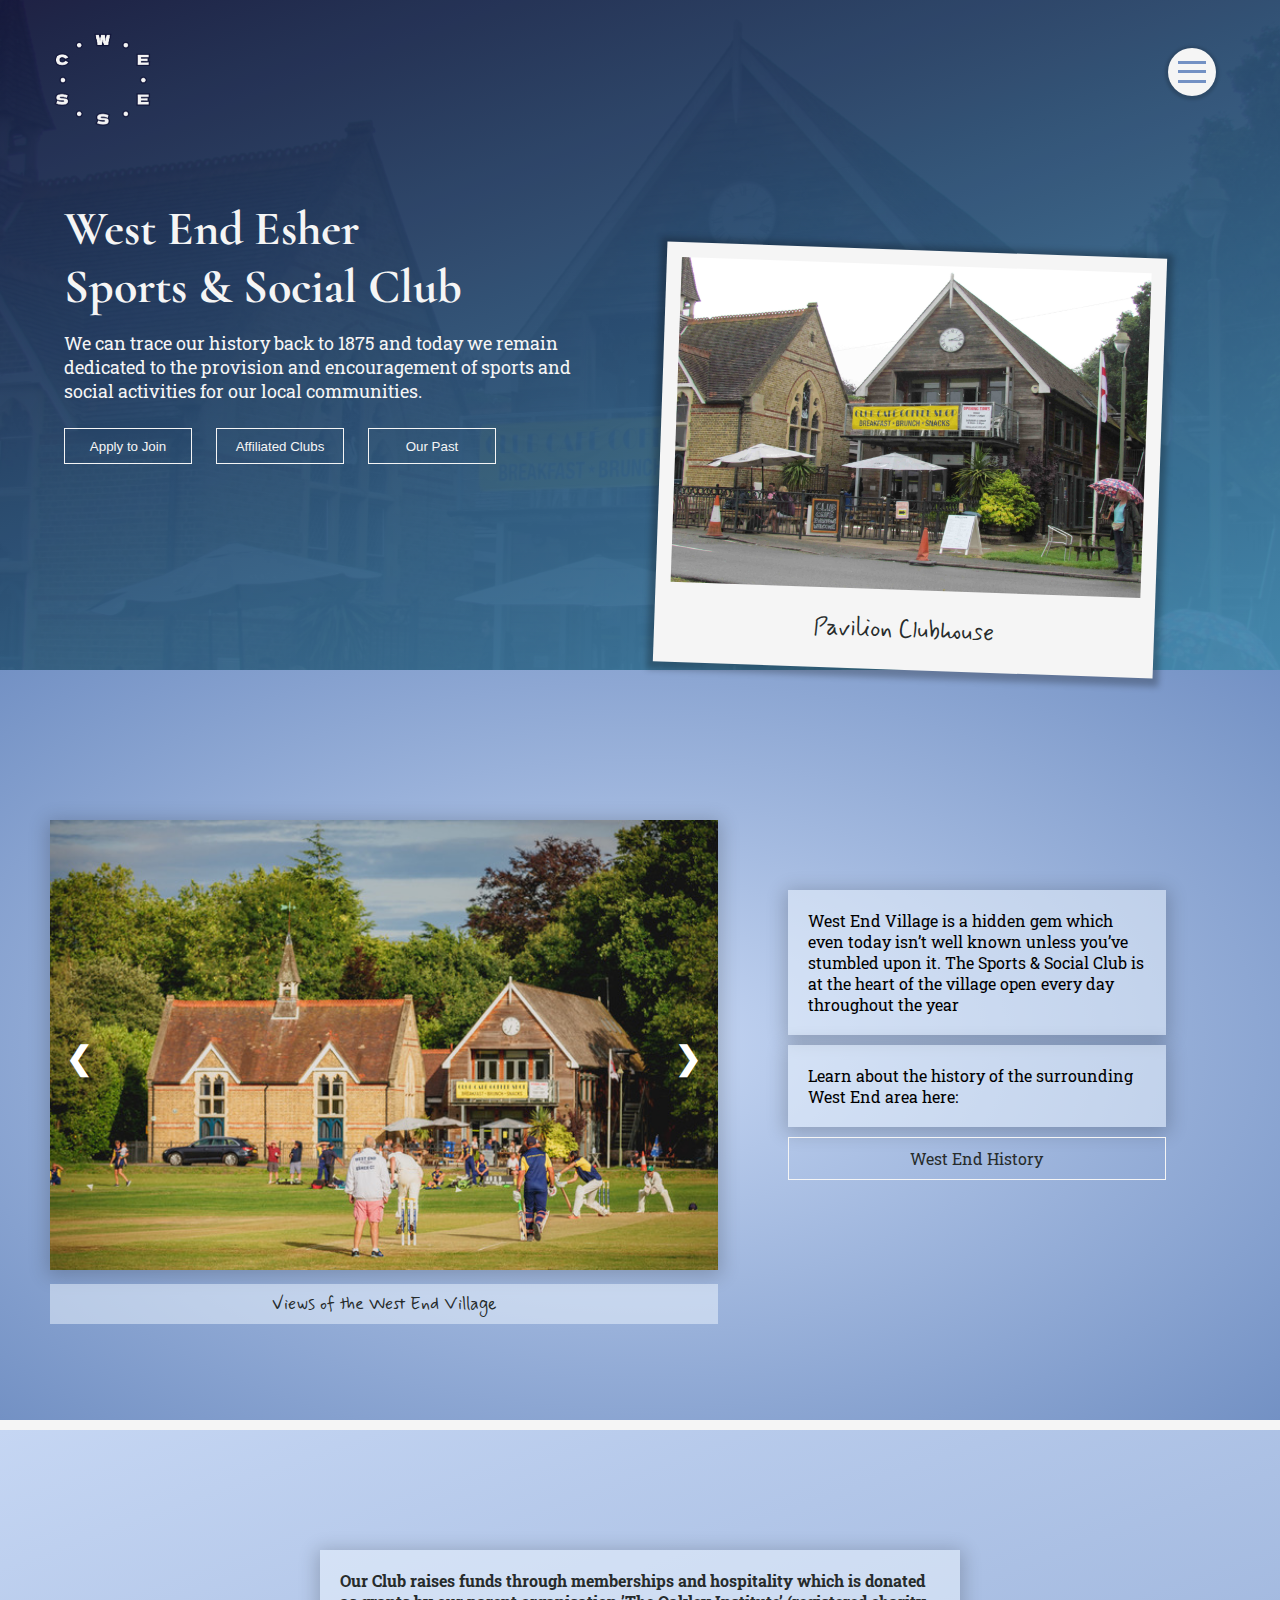
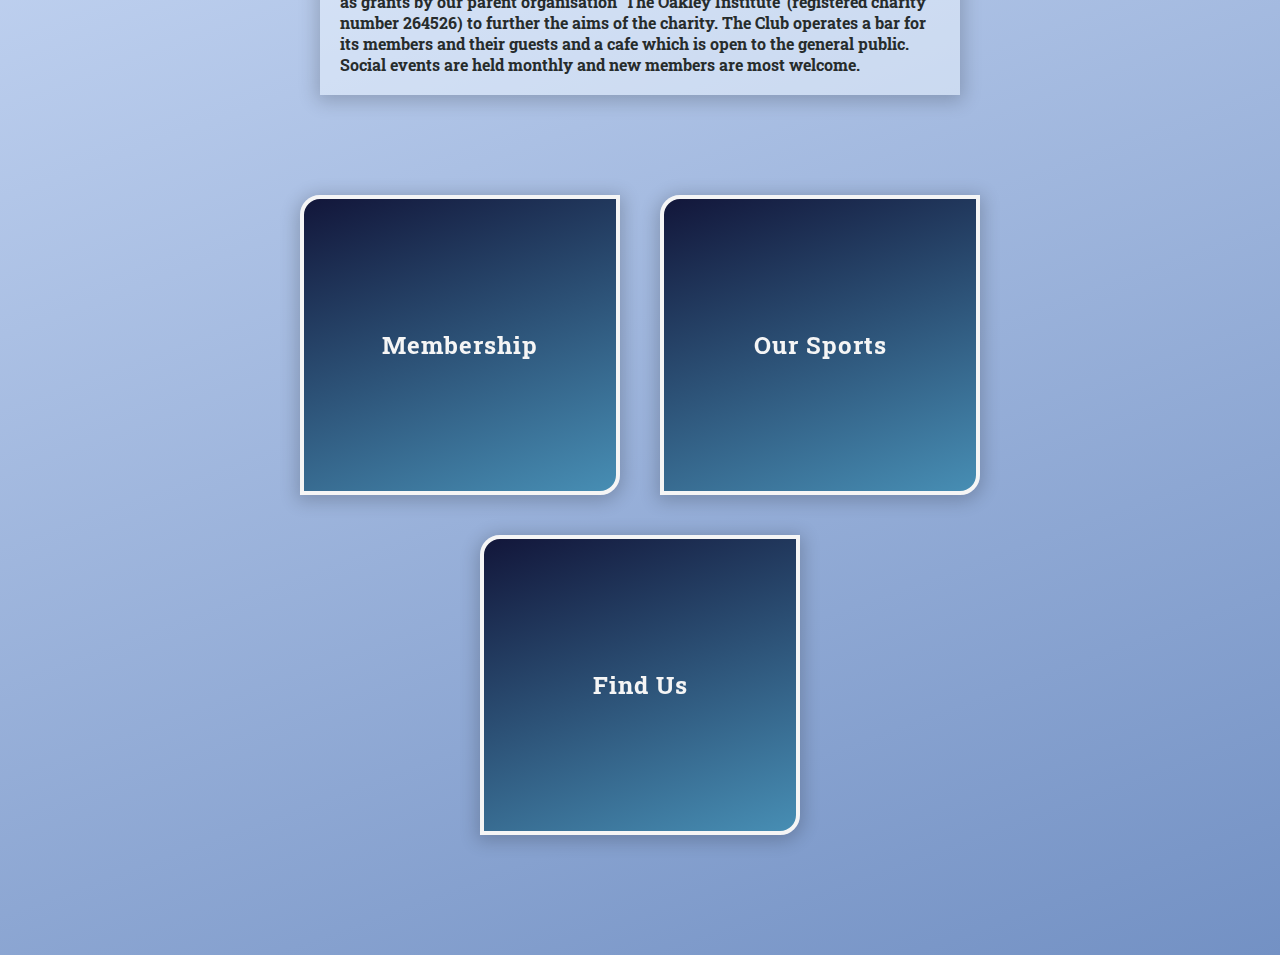
==== commit b1bbbd80: "grammar update" ====
--- a/index.html
+++ b/index.html
@@ -138,7 +138,7 @@
                 the hard work and dedication of our management committee, our members and the wider community.
             </p>    -->
             <p>West End Village is a hidden gem which even today isn’t well known unless you’ve stumbled upon it. 
-                The Sports & Social Club is at the heart of the village open every throughout the year</p>
+                The Sports & Social Club is at the heart of the village open every day throughout the year</p>
             <p>Learn about the history of the surrounding West End area here:</p>
             <button class="landing-button site-button west-end-history-button"><a href="ourPast.html#west-end-history">West End History</a></button>
         </div>
@@ -160,9 +160,7 @@
                         </div>
                         <div class="card-face card-face-back">
                             <h3>Become a member?</h3>
-                            <p>Lorem, ipsum dolor sit amet consectetur adipisicing elit. 
-                                Officiis, voluptate.
-                            </p>
+                            <p>Click the link below to allow to join the Sports & Social Club</p>
                             <button class="site-button card-button"><a class="hyperlink" href="https://apply.cardskipper.se/9xut" target="_blank">Apply to Join</a></button>
                         </div>
                     </div>
@@ -175,9 +173,7 @@
                         </div>
                         <div class="card-face card-face-back">
                             <h3>Join a team?</h3>
-                            <p>Lorem, ipsum dolor sit amet consectetur adipisicing elit. 
-                                Officiis, voluptate.
-                            </p>
+                            <p>Click the link below to find out about joining our sports teams</p>
                             <button class="site-button card-button"><a class="hyperlink" href="affiliatedClubs.html">Our Teams</a></button>
                         </div>
                     </div>
--- a/main.css
+++ b/main.css
@@ -211,6 +211,11 @@
     opacity: 1;
     left: 10%;
     transition: .5s;
+}
+
+.hyperlink {
+    text-decoration: none;
+    color: var(--font-color-white);
 }
 
 
@@ -621,7 +626,8 @@
     width: 100%;
     text-align: center;
     background-color: rgb(240, 248, 255, .5);
-    font-family: var(--font-family-main);
+ /*   font-family: var(--font-family-main); */
+ font-family: 'Mynerve', cursive;
  /*   border-radius: 4px;   */
 }
 
